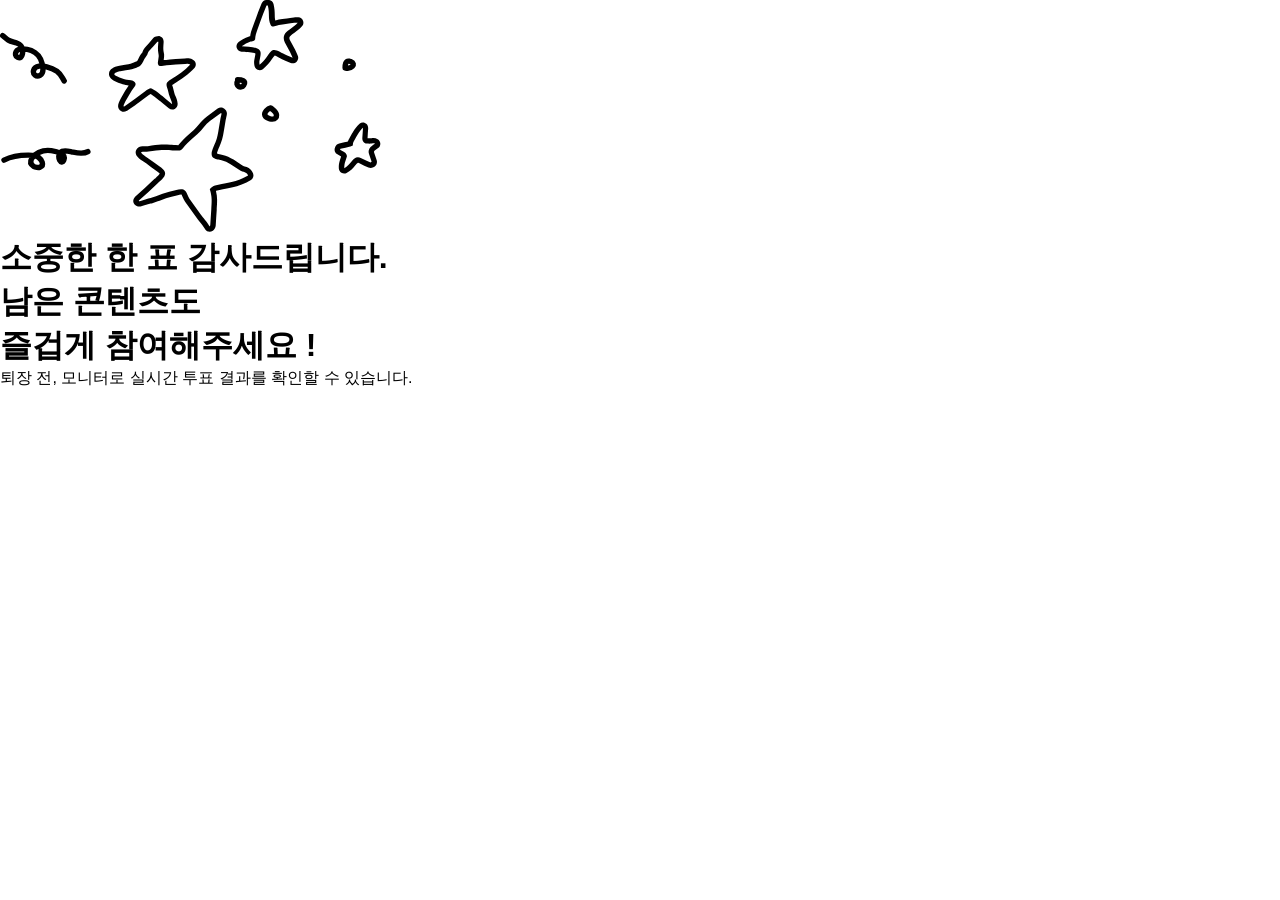
==== complete.html @ 2fc5b8a5 "결과페이지 레이아웃 추가" ====
<!DOCTYPE html>
<html lang="ko">
<head>
  <meta charset="UTF-8">
  <meta name="viewport" content="width=device-width, initial-scale=1.0">
  <title>VS 게임</title>

  <link rel="stylesheet" href="css/style.css">
  <link rel="stylesheet" href="css/complete.css">
</head>
<body class="complete-body">
  <main class="complete-wrap">
    <div class="icon-wrap">
      <svg width="381" height="232" viewBox="0 0 381 232" fill="none" xmlns="http://www.w3.org/2000/svg">
        <path d="M2.69775 35.606C4.54746 36.9932 6.3972 38.9971 8.32398 40.1532C10.7903 41.6175 13.9502 42.0799 16.7248 43.0819C20.4242 44.3921 22.1197 45.7794 22.5822 49.71C22.9675 52.4075 22.428 59.1898 17.4955 57.3401C15.3375 56.5693 15.1063 53.4094 16.0311 51.7139C17.9579 48.2456 24.0465 48.9393 27.2835 49.4017C32.5244 50.2495 38.3818 53.9489 40.5398 58.9586C42.3124 63.0433 45.2411 72.6772 40.0773 75.2977C36.3009 77.2245 32.5244 74.4499 33.6034 70.211C34.9906 65.1243 42.4666 65.6638 46.7055 66.8198C49.7883 67.5905 54.1814 69.3632 56.9559 71.2129C60.8095 73.9104 61.8885 77.3015 64.2007 80.9239" stroke="black" stroke-width="5.39499" stroke-linecap="round" stroke-linejoin="round"/>
        <path d="M4.00732 160.078C11.8686 156.147 19.9611 155.068 28.6701 155.145C31.9842 155.145 35.5295 155.145 38.4582 157.226C41.541 159.461 44.9322 165.242 39.9996 167.168C38.5352 167.785 34.99 167.323 33.7568 166.552C26.358 161.85 34.2963 154.452 38.6894 152.448C42.7742 150.598 46.4736 149.904 50.7896 150.598C54.3349 151.215 66.8204 152.987 63.8917 160.078C61.5025 165.935 56.1846 156.841 60.2694 152.448C62.8898 149.673 68.2077 151.138 71.5218 151.831C76.8397 152.91 82.9283 154.683 87.8609 151.6" stroke="black" stroke-width="5.39499" stroke-linecap="round" stroke-linejoin="round"/>
        <path d="M220.811 112.909L221.581 113.526C220.965 116.3 220.58 117.996 220.194 120.154L218.961 127.553L218.267 131.637C216.341 142.967 214.491 142.89 211.87 151.522C211.562 152.447 211.562 154.605 211.87 155.684C212.718 158.304 216.418 159.152 218.422 159.614L221.504 160.308C224.587 161.002 227.747 162.389 230.522 164.239L238.691 169.557C244.317 173.256 246.167 171.175 248.094 175.491C243.393 178.42 236.533 180.963 231.601 181.965L225.743 183.275L221.736 184.123L215.03 185.587C213.104 186.05 210.946 187.668 209.79 189.287C212.333 197.071 211.716 202.004 211.254 209.711L210.714 217.88L210.252 225.279L209.635 226.435C206.398 220.809 203.701 218.651 200.541 214.258L191.755 202.004C190.059 199.691 188.672 197.688 187.67 195.221C186.822 193.14 185.589 190.443 183.354 189.595C182.583 189.287 181.813 189.21 180.965 189.21C179.346 189.21 177.728 189.672 176.341 189.98L169.173 191.83C164.703 192.986 160.387 194.682 155.994 196.146L150.599 197.996C150.059 198.15 148.98 198.381 148.287 198.612L143.739 199.923L139.732 201.156C139.732 201.156 139.732 201.156 139.578 201.156C139.269 201.156 138.576 201.079 138.653 201.002C138.73 200.925 139.038 200.385 139.192 200.231L142.815 196.994L148.441 191.984L158.229 182.736C160.926 180.192 168.479 174.952 163.47 169.711C162.237 168.4 160.695 167.399 159.308 166.32L153.759 162.235C150.83 160.077 148.21 158.073 145.127 156.223C143.662 155.298 141.89 153.757 141.042 152.601C141.042 151.753 142.121 151.676 143.739 151.676C144.202 151.676 144.741 151.676 145.281 151.676C146.283 151.676 147.362 151.676 148.518 151.522L152.448 150.905C157.766 150.135 161.158 149.903 164.009 149.903C168.633 149.903 171.87 150.52 179.732 150.52C180.657 150.52 182.121 149.133 182.892 148.208C185.281 145.433 189.289 141.348 191.832 139.113L197.535 134.104C202.391 129.788 205.011 124.624 210.252 120.77L220.965 112.909M220.811 107.514C219.732 107.514 218.576 107.822 217.651 108.593L206.938 116.454C203.47 118.998 201.081 121.849 198.845 124.624C197.227 126.551 195.686 128.4 193.836 130.096L188.133 135.106C185.589 137.418 181.273 141.657 178.653 144.74C178.576 144.894 178.422 144.971 178.344 145.125C174.799 145.125 172.333 144.894 170.098 144.74C167.94 144.585 166.09 144.431 164.009 144.431C160.541 144.431 156.764 144.74 151.678 145.51L147.747 146.127C146.899 146.281 146.052 146.281 145.281 146.281H144.51H143.739C142.121 146.281 139.423 146.281 137.42 148.285C136.264 149.441 135.647 150.982 135.647 152.601C135.647 153.757 136.032 154.836 136.649 155.761C137.882 157.456 140.194 159.614 142.275 160.847C144.973 162.466 147.285 164.162 149.982 166.165L150.599 166.628L156.148 170.713L156.533 171.021C157.689 171.869 158.845 172.716 159.693 173.564C159.693 173.564 159.693 173.564 159.77 173.564C159.308 174.72 156.842 176.801 155.917 177.649C155.454 178.111 154.992 178.497 154.607 178.805L144.818 188.054L139.269 192.986L135.647 196.223C135.107 196.686 134.722 197.225 134.414 197.688C133.104 199.306 132.872 201.387 133.797 203.314C134.337 204.547 135.878 206.551 139.578 206.551C140.117 206.551 140.811 206.474 141.273 206.32L145.281 205.086L149.751 203.853L150.599 203.622C151.292 203.468 151.909 203.314 152.371 203.16L157.766 201.31C159 200.847 160.233 200.462 161.543 200C164.626 198.921 167.554 197.842 170.56 197.071L177.728 195.221C178.884 194.913 180.117 194.605 181.042 194.605C181.35 194.605 181.504 194.605 181.504 194.605C181.504 194.605 181.89 195.298 182.738 197.225C184.048 200.308 185.743 202.697 187.439 205.009L196.225 217.264C197.458 219.036 198.691 220.424 199.847 221.888C201.543 223.892 203.007 225.664 204.703 228.439C204.78 228.67 204.934 228.979 205.088 229.21C206.09 230.828 207.786 231.753 209.712 231.753C214.028 231.753 215.647 227.206 215.724 225.51L216.186 218.111L216.726 209.942V208.246C217.188 202.235 217.574 197.302 215.955 190.905C216.032 190.905 216.109 190.828 216.186 190.828L222.892 189.364L226.899 188.516L232.757 187.206C237.843 186.127 245.474 183.429 250.946 179.961C253.181 178.574 254.106 175.722 253.027 173.256C251.1 168.863 248.479 167.707 245.705 166.782C244.549 166.397 243.393 166.011 241.697 164.932L233.528 159.614C230.059 157.379 226.36 155.761 222.738 154.913L219.655 154.219C219.038 154.065 217.805 153.834 217.034 153.449C217.034 153.217 217.034 152.986 217.034 152.832C217.882 150.058 218.73 148.208 219.501 146.435C220.888 143.198 222.275 140.115 223.585 132.485L224.279 128.4L225.512 121.002C225.82 119.152 226.206 117.688 226.668 115.453L226.822 114.682C227.285 112.755 226.591 110.751 225.127 109.441L224.356 108.824C223.354 107.9 222.044 107.514 220.811 107.514Z" fill="black"/>
        <path d="M158.385 41.618L158.077 45.4715C157.537 52.0997 159.001 54.1806 158.693 56.4157L157.845 62.8126C157.768 63.5062 158.308 65.0477 158.77 65.433C159.233 65.8184 160.158 65.8954 160.928 65.8954C161.237 65.8954 161.545 65.8954 161.776 65.8954L166.632 65.3559L170.177 64.9706L175.957 64.5082L185.206 63.9687L187.287 63.7374C187.287 63.7374 187.441 63.7374 187.518 63.7374C188.212 63.7374 189.213 64.0457 190.292 64.5082C185.206 70.2114 177.113 75.6835 171.179 79.2288C169.791 80.0766 168.481 81.0014 167.325 82.2346C165.553 84.2384 167.171 87.3213 167.865 90.0958L168.944 94.4118C169.946 98.2654 171.872 100.346 172.181 104.277L165.475 98.6507C163.626 97.1093 152.913 88.3232 150.909 88.3232C149.445 88.4773 146.978 89.7875 145.514 91.0207C141.044 94.643 136.651 97.4947 132.027 100.886L124.628 106.204C124.628 106.204 124.011 106.589 123.857 106.589C122.701 106.589 125.398 101.502 125.475 101.348L129.714 94.0265C131.179 91.4831 132.72 89.0939 134.493 86.7818C135.572 85.3945 136.343 83.9301 134.647 82.0804C132.72 80.0766 129.56 80.3848 126.94 79.8453C124.165 79.3058 114.069 75.7606 114.3 74.1421C114.608 72.5236 118.847 71.5216 120.312 71.2904L125.861 70.2885L129.252 69.749C132.181 69.2866 137.807 67.3598 140.196 65.6642C142.894 63.7374 143.664 59.4215 145.745 57.0322C148.597 53.7952 146.747 53.4099 149.984 50.0958C151.063 49.0168 151.988 47.9378 152.99 46.8588L157.383 41.7721H158.539M158.385 36.223H157.229C155.687 36.223 154.3 36.9166 153.298 38.0727L148.905 43.1594C147.98 44.1613 147.133 45.1633 146.131 46.1652C143.741 48.6315 143.048 50.327 142.508 51.9455C142.354 52.485 142.277 52.6392 141.66 53.3328C140.273 54.8742 139.425 56.6469 138.655 58.2654C138.192 59.1902 137.422 60.8087 137.036 61.117C135.649 62.1189 130.87 63.8916 128.404 64.2769L125.013 64.8164L119.387 65.8184C113.221 66.9744 109.753 69.3636 109.059 72.986C107.518 81.3868 125.244 84.855 125.938 85.0091C126.786 85.1633 127.633 85.2403 128.481 85.3945C128.558 85.3945 128.635 85.3945 128.712 85.3945C127.479 87.1671 126.246 89.0939 125.013 91.0977L120.774 98.4195C116.766 105.279 118.308 107.822 118.924 108.901C119.849 110.597 121.93 111.753 123.857 111.753C125.784 111.753 127.325 110.751 127.788 110.366L135.186 105.125C136.42 104.2 137.73 103.352 138.886 102.504C142.123 100.192 145.514 97.88 148.905 95.1055C149.445 94.7201 150.061 94.2577 150.678 93.9494C153.298 95.5679 158.77 99.8839 162.084 102.658L168.79 108.285C169.791 109.132 171.025 109.595 172.258 109.595C173.106 109.595 173.953 109.364 174.724 108.978C176.651 107.976 177.807 105.973 177.653 103.737C177.422 100.578 176.42 98.2654 175.572 96.2615C175.032 95.1055 174.647 94.1035 174.339 92.9475L173.26 88.6315C173.106 87.9378 172.874 87.1671 172.643 86.4735C172.489 86.011 172.335 85.4715 172.181 85.0091C172.72 84.5467 173.337 84.1613 174.107 83.6989C180.273 79.9995 188.905 74.2191 194.454 67.9764C195.61 66.6661 196.073 64.8935 195.687 63.1979C195.302 61.5024 194.146 60.1151 192.528 59.4215C190.601 58.5737 189.059 58.2654 187.672 58.2654C187.441 58.2654 187.055 58.2654 186.824 58.2654L184.743 58.4966L175.726 59.0361L169.869 59.4985L166.169 59.8839L163.703 60.1151L164.088 56.9552C164.319 55.2596 164.088 53.8723 163.78 52.485C163.472 50.8665 163.163 49.0939 163.395 45.7028L163.626 42.3116C163.626 42.3116 163.626 41.7721 163.626 41.4638C163.626 38.4581 161.237 36.0688 158.231 36.0688L158.385 36.223Z" fill="black"/>
        <path d="M267.825 5.39491C269.983 14.104 267.671 17.8034 270.676 24.8939C271.216 26.1271 272.218 26.5124 273.297 26.5124C273.99 26.5124 274.761 26.3583 275.455 26.05C277.767 25.1252 280.079 24.7398 282.545 24.4315L287.324 23.8149L290.484 23.3525L294.26 22.813C294.8 22.736 295.339 22.6589 295.956 22.6589C296.418 22.6589 297.035 22.6589 297.728 22.6589C292.873 27.8997 291.1 27.5914 286.168 32.2928C283.316 34.9903 283.085 39.1521 284.858 42.4662L290.021 51.946C291.023 53.7957 291.794 55.8766 292.642 57.8034L287.247 55.5683C281.389 53.102 277.536 50.0963 274.299 50.0963C273.066 50.0963 271.987 50.4816 270.908 51.5606C267.748 54.4893 265.359 60.655 259.578 64.7398C259.424 63.3525 259.27 62.1194 259.424 61.3487L260.272 56.7244C260.734 54.104 261.274 51.0982 258.73 49.2485C255.57 46.9363 246.63 46.6281 241.698 46.3198C244.318 44.393 247.555 42.4662 250.638 41.4643C250.638 41.4643 255.108 41.6184 255.185 38.7668C255.262 35.9922 256.187 32.9864 257.189 30.1348L260.965 19.6531L263.201 13.6415L266.515 5.39491H267.825ZM267.902 -7.7154e-05C267.902 -7.7154e-05 267.594 -7.7154e-05 267.517 -7.7154e-05H266.206C264.125 0.231137 262.353 1.54135 261.582 3.46813L258.268 11.7148L256.033 17.8805L252.256 28.3622C251.486 30.5202 250.561 33.2176 250.175 36.1464C249.79 36.1464 249.405 36.3005 249.096 36.3776C244.626 37.8419 240.542 40.5394 238.615 42.0038C236.842 43.3911 236.071 45.7032 236.688 47.8612C237.305 50.0192 239.231 51.5606 241.544 51.7148H243.239C246.014 51.946 253.258 52.4084 255.416 53.4103C255.416 54.0269 255.185 55.1059 255.108 55.7225L254.26 60.3467C253.952 61.8882 254.106 63.5067 254.414 65.4334C254.646 67.2832 255.879 68.9017 257.574 69.6724C258.268 69.9807 259.039 70.1348 259.732 70.1348C260.811 70.1348 261.89 69.8265 262.815 69.1329C267.131 66.05 269.829 62.1965 271.987 59.1136C272.989 57.6492 273.991 56.262 274.761 55.5683C275.301 55.5683 277.536 56.8015 279.154 57.6492C280.927 58.5741 282.931 59.6531 285.32 60.655L290.715 62.8901C291.409 63.1984 292.102 63.2755 292.796 63.2755C294.183 63.2755 295.57 62.736 296.649 61.657C298.191 60.1155 298.653 57.7263 297.806 55.7225L297.189 54.181C296.572 52.7167 295.879 51.0211 295.031 49.4026L289.867 39.9228C289.251 38.7668 289.096 37.2254 290.098 36.2234C292.025 34.3737 293.335 33.4489 294.8 32.524C296.804 31.1367 298.885 29.6724 301.967 26.3583C303.355 24.8169 303.817 22.6589 303.046 20.7321C302.276 18.8053 300.503 17.4951 298.422 17.341C297.574 17.341 296.881 17.2639 296.341 17.2639C295.493 17.2639 294.723 17.2639 293.875 17.418L290.098 17.9575L286.939 18.42L282.314 18.9595C280.079 19.2677 277.69 19.576 275.301 20.4238C274.838 18.5741 274.761 16.8785 274.761 14.7205C274.761 11.946 274.607 8.55484 273.528 4.00763C272.911 1.54135 270.753 -0.0771484 268.287 -0.0771484L267.902 -7.7154e-05Z" fill="black"/>
        <path d="M363.007 127.86L362.699 132.408L362.313 137.88C362.159 140.654 363.932 143.275 366.706 143.583C367.708 143.66 368.556 143.737 369.327 143.737C371.562 143.737 372.641 143.352 373.566 143.352C374.028 143.352 374.491 143.429 374.953 143.737C370.252 146.666 367.4 149.363 369.173 154.527L371.639 161.849C371.639 161.849 370.868 162.465 370.637 162.465L366.629 160.693L361.311 158.149C360.001 157.533 358.922 157.302 357.92 157.302C352.68 157.302 350.753 164.932 344.279 168.169C344.279 165.548 344.51 163.698 345.281 161.463L346.899 156.608C347.207 155.606 346.051 153.371 345.204 152.677C343.97 151.675 341.735 150.519 340.04 149.671L340.425 148.824L345.512 147.668L348.363 147.051C349.365 146.82 351.6 146.203 352.525 145.818C353.065 145.664 352.834 143.583 353.065 143.043C354.837 139.344 359.539 130.635 362.93 127.86M363.007 122.465C363.007 122.465 362.93 122.465 362.853 122.465C361.62 122.465 360.464 122.928 359.539 123.698C354.221 128.014 348.286 140.577 348.209 140.731C348.055 141.04 347.978 141.271 347.901 141.579C347.593 141.579 347.362 141.733 347.13 141.733L344.279 142.35L339.192 143.506C337.496 143.891 336.109 145.047 335.416 146.589L335.03 147.436C333.874 150.057 335.03 153.063 337.419 154.373L337.805 154.604C338.807 155.144 340.194 155.837 341.119 156.454L340.04 159.691C339.038 162.619 338.653 165.086 338.807 168.323C338.807 170.172 339.886 171.868 341.427 172.793C342.275 173.332 343.2 173.564 344.202 173.564C345.049 173.564 345.897 173.409 346.591 173.024C350.599 171.02 353.142 168.014 355.146 165.548C355.994 164.469 357.304 162.928 357.92 162.697C357.92 162.697 358.229 162.697 358.922 163.082L364.24 165.625L368.402 167.475C369.096 167.783 369.866 167.937 370.637 167.937C372.256 167.937 374.645 167.09 375.955 165.24C376.957 163.853 377.265 161.926 376.726 160.23L374.259 152.908C373.797 151.521 373.643 151.059 377.805 148.361C379.423 147.359 380.348 145.587 380.348 143.737C380.348 141.887 379.346 140.115 377.651 139.19C376.34 138.419 375.03 138.034 373.489 138.034C372.949 138.034 372.256 138.034 371.485 138.188C370.945 138.265 370.252 138.342 369.173 138.342C368.71 138.342 368.171 138.342 367.554 138.342L367.863 132.87L368.171 128.785C368.171 128.785 368.171 128.246 368.171 127.937C368.171 124.932 365.782 122.542 362.776 122.542L363.007 122.465Z" fill="black"/>
        <path d="M237.614 81.0027C234.762 85.704 241.005 89.2493 243.703 85.2416C247.017 80.309 241.005 79.7695 237.614 79.7695" stroke="black" stroke-width="5.39499" stroke-linecap="round" stroke-linejoin="round"/>
        <path d="M270.519 107.977C267.899 108.362 263.737 112.678 264.893 115.376C266.203 118.382 273.371 120.617 275.606 117.842C278.612 114.143 273.911 110.366 271.367 108.362" stroke="black" stroke-width="5.39499" stroke-linecap="round" stroke-linejoin="round"/>
        <path d="M349.362 61.1943C345.277 60.4236 345.123 64.9708 345.123 67.8995C350.595 69.5951 357.146 64.2771 350.595 61.5796" stroke="black" stroke-width="5.39499" stroke-linecap="round" stroke-linejoin="round"/>
        </svg>
    </div>
    <div class="text-wrap">
      <h1>소중한 한 표 감사드립니다. <br>
        남은 콘텐츠도 <br>
      즐겁게 참여해주세요 !</h1>
      <p>퇴장 전, 모니터로 실시간 투표 결과를 확인할 수 있습니다.</p>
    </div>

  </main>


</body>
</html>
---- css/style.css ----
@font-face {
  font-family: 'AONE';
  src: url('../font/AONE(OTF).otf') format('opentype');
  font-weight: normal;
  font-style: normal;
  font-display: swap; /* 폰트 로딩 지연 시 기본 폰트 표시 */
}
@font-face {
  font-family: 'EF_jejudoldam';
  src: url('../font/EF_jejudoldam.otf') format('opentype');
  font-weight: normal;
  font-style: normal;
}

* {
  margin: 0;
  padding: 0;
  box-sizing: border-box;
}

body {
  width: 100vw;
  height: 100vh;
  min-height: 100vh;
  display: flex;
  flex-direction: column;
  font-family: 'EF_jejudoldam', sans-serif;
}
.font_aone {
  font-family: 'AONE', sans-serif;
}
img {
  display: block;
  -webkit-user-drag: none;
  user-select: none;
  -webkit-user-select: none;
  -moz-user-select: none;
  -ms-user-select: none;
}
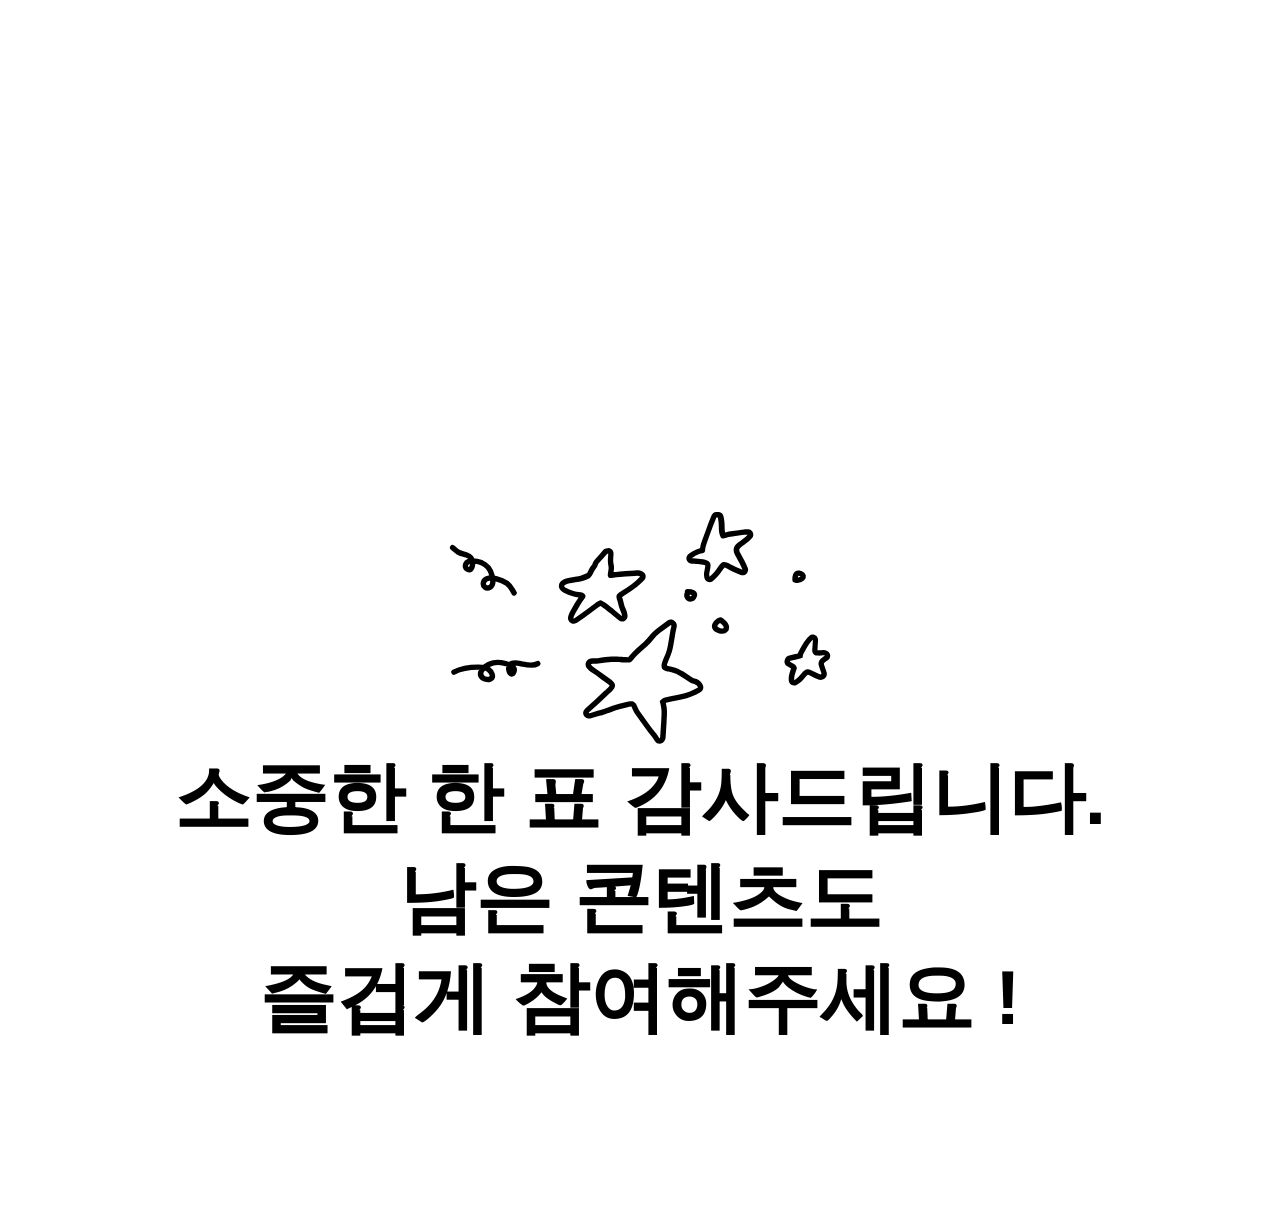
==== commit eaf05f39: "애니메이션 추가" ====
--- a/complete.html
+++ b/complete.html
@@ -11,7 +11,7 @@
 <body class="complete-body">
   <main class="complete-wrap">
     <div class="icon-wrap">
-      <svg width="381" height="232" viewBox="0 0 381 232" fill="none" xmlns="http://www.w3.org/2000/svg">
+      <svg  width="381" height="232" viewBox="0 0 381 232" fill="none" xmlns="http://www.w3.org/2000/svg">
         <path d="M2.69775 35.606C4.54746 36.9932 6.3972 38.9971 8.32398 40.1532C10.7903 41.6175 13.9502 42.0799 16.7248 43.0819C20.4242 44.3921 22.1197 45.7794 22.5822 49.71C22.9675 52.4075 22.428 59.1898 17.4955 57.3401C15.3375 56.5693 15.1063 53.4094 16.0311 51.7139C17.9579 48.2456 24.0465 48.9393 27.2835 49.4017C32.5244 50.2495 38.3818 53.9489 40.5398 58.9586C42.3124 63.0433 45.2411 72.6772 40.0773 75.2977C36.3009 77.2245 32.5244 74.4499 33.6034 70.211C34.9906 65.1243 42.4666 65.6638 46.7055 66.8198C49.7883 67.5905 54.1814 69.3632 56.9559 71.2129C60.8095 73.9104 61.8885 77.3015 64.2007 80.9239" stroke="black" stroke-width="5.39499" stroke-linecap="round" stroke-linejoin="round"/>
         <path d="M4.00732 160.078C11.8686 156.147 19.9611 155.068 28.6701 155.145C31.9842 155.145 35.5295 155.145 38.4582 157.226C41.541 159.461 44.9322 165.242 39.9996 167.168C38.5352 167.785 34.99 167.323 33.7568 166.552C26.358 161.85 34.2963 154.452 38.6894 152.448C42.7742 150.598 46.4736 149.904 50.7896 150.598C54.3349 151.215 66.8204 152.987 63.8917 160.078C61.5025 165.935 56.1846 156.841 60.2694 152.448C62.8898 149.673 68.2077 151.138 71.5218 151.831C76.8397 152.91 82.9283 154.683 87.8609 151.6" stroke="black" stroke-width="5.39499" stroke-linecap="round" stroke-linejoin="round"/>
         <path d="M220.811 112.909L221.581 113.526C220.965 116.3 220.58 117.996 220.194 120.154L218.961 127.553L218.267 131.637C216.341 142.967 214.491 142.89 211.87 151.522C211.562 152.447 211.562 154.605 211.87 155.684C212.718 158.304 216.418 159.152 218.422 159.614L221.504 160.308C224.587 161.002 227.747 162.389 230.522 164.239L238.691 169.557C244.317 173.256 246.167 171.175 248.094 175.491C243.393 178.42 236.533 180.963 231.601 181.965L225.743 183.275L221.736 184.123L215.03 185.587C213.104 186.05 210.946 187.668 209.79 189.287C212.333 197.071 211.716 202.004 211.254 209.711L210.714 217.88L210.252 225.279L209.635 226.435C206.398 220.809 203.701 218.651 200.541 214.258L191.755 202.004C190.059 199.691 188.672 197.688 187.67 195.221C186.822 193.14 185.589 190.443 183.354 189.595C182.583 189.287 181.813 189.21 180.965 189.21C179.346 189.21 177.728 189.672 176.341 189.98L169.173 191.83C164.703 192.986 160.387 194.682 155.994 196.146L150.599 197.996C150.059 198.15 148.98 198.381 148.287 198.612L143.739 199.923L139.732 201.156C139.732 201.156 139.732 201.156 139.578 201.156C139.269 201.156 138.576 201.079 138.653 201.002C138.73 200.925 139.038 200.385 139.192 200.231L142.815 196.994L148.441 191.984L158.229 182.736C160.926 180.192 168.479 174.952 163.47 169.711C162.237 168.4 160.695 167.399 159.308 166.32L153.759 162.235C150.83 160.077 148.21 158.073 145.127 156.223C143.662 155.298 141.89 153.757 141.042 152.601C141.042 151.753 142.121 151.676 143.739 151.676C144.202 151.676 144.741 151.676 145.281 151.676C146.283 151.676 147.362 151.676 148.518 151.522L152.448 150.905C157.766 150.135 161.158 149.903 164.009 149.903C168.633 149.903 171.87 150.52 179.732 150.52C180.657 150.52 182.121 149.133 182.892 148.208C185.281 145.433 189.289 141.348 191.832 139.113L197.535 134.104C202.391 129.788 205.011 124.624 210.252 120.77L220.965 112.909M220.811 107.514C219.732 107.514 218.576 107.822 217.651 108.593L206.938 116.454C203.47 118.998 201.081 121.849 198.845 124.624C197.227 126.551 195.686 128.4 193.836 130.096L188.133 135.106C185.589 137.418 181.273 141.657 178.653 144.74C178.576 144.894 178.422 144.971 178.344 145.125C174.799 145.125 172.333 144.894 170.098 144.74C167.94 144.585 166.09 144.431 164.009 144.431C160.541 144.431 156.764 144.74 151.678 145.51L147.747 146.127C146.899 146.281 146.052 146.281 145.281 146.281H144.51H143.739C142.121 146.281 139.423 146.281 137.42 148.285C136.264 149.441 135.647 150.982 135.647 152.601C135.647 153.757 136.032 154.836 136.649 155.761C137.882 157.456 140.194 159.614 142.275 160.847C144.973 162.466 147.285 164.162 149.982 166.165L150.599 166.628L156.148 170.713L156.533 171.021C157.689 171.869 158.845 172.716 159.693 173.564C159.693 173.564 159.693 173.564 159.77 173.564C159.308 174.72 156.842 176.801 155.917 177.649C155.454 178.111 154.992 178.497 154.607 178.805L144.818 188.054L139.269 192.986L135.647 196.223C135.107 196.686 134.722 197.225 134.414 197.688C133.104 199.306 132.872 201.387 133.797 203.314C134.337 204.547 135.878 206.551 139.578 206.551C140.117 206.551 140.811 206.474 141.273 206.32L145.281 205.086L149.751 203.853L150.599 203.622C151.292 203.468 151.909 203.314 152.371 203.16L157.766 201.31C159 200.847 160.233 200.462 161.543 200C164.626 198.921 167.554 197.842 170.56 197.071L177.728 195.221C178.884 194.913 180.117 194.605 181.042 194.605C181.35 194.605 181.504 194.605 181.504 194.605C181.504 194.605 181.89 195.298 182.738 197.225C184.048 200.308 185.743 202.697 187.439 205.009L196.225 217.264C197.458 219.036 198.691 220.424 199.847 221.888C201.543 223.892 203.007 225.664 204.703 228.439C204.78 228.67 204.934 228.979 205.088 229.21C206.09 230.828 207.786 231.753 209.712 231.753C214.028 231.753 215.647 227.206 215.724 225.51L216.186 218.111L216.726 209.942V208.246C217.188 202.235 217.574 197.302 215.955 190.905C216.032 190.905 216.109 190.828 216.186 190.828L222.892 189.364L226.899 188.516L232.757 187.206C237.843 186.127 245.474 183.429 250.946 179.961C253.181 178.574 254.106 175.722 253.027 173.256C251.1 168.863 248.479 167.707 245.705 166.782C244.549 166.397 243.393 166.011 241.697 164.932L233.528 159.614C230.059 157.379 226.36 155.761 222.738 154.913L219.655 154.219C219.038 154.065 217.805 153.834 217.034 153.449C217.034 153.217 217.034 152.986 217.034 152.832C217.882 150.058 218.73 148.208 219.501 146.435C220.888 143.198 222.275 140.115 223.585 132.485L224.279 128.4L225.512 121.002C225.82 119.152 226.206 117.688 226.668 115.453L226.822 114.682C227.285 112.755 226.591 110.751 225.127 109.441L224.356 108.824C223.354 107.9 222.044 107.514 220.811 107.514Z" fill="black"/>
@@ -27,11 +27,18 @@
       <h1>소중한 한 표 감사드립니다. <br>
         남은 콘텐츠도 <br>
       즐겁게 참여해주세요 !</h1>
-      <p>퇴장 전, 모니터로 실시간 투표 결과를 확인할 수 있습니다.</p>
+      <p class="font_aone">퇴장 전, 모니터로 실시간 투표 결과를 확인할 수 있습니다.</p>
     </div>
 
   </main>
 
-
+  <script>
+    window.addEventListener('load', () => {
+      document.body.classList.add('show');
+    });
+    setTimeout(() => {
+      window.location.href = 'end.html';
+    }, 3000);
+  </script>
 </body>
 </html>
--- a/css/style.css
+++ b/css/style.css
@@ -16,6 +16,7 @@
   margin: 0;
   padding: 0;
   box-sizing: border-box;
+  -webkit-font-smoothing: antialiased;
 }
 
 body {
@@ -29,7 +30,8 @@
 .font_aone {
   font-family: 'AONE', sans-serif;
 }
-img {
+img,
+.svg{
   display: block;
   -webkit-user-drag: none;
   user-select: none;
--- a/css/complete.css
+++ b/css/complete.css
@@ -0,0 +1,64 @@
+.complete-body {
+  background: url('../images/bg.jpg') no-repeat center/ cover;
+}
+.complete-wrap {
+  display: flex;
+  flex-direction: column;
+  align-items: center;
+  gap: 1%;
+  padding-top: 40%;
+  height: 100vh;
+}
+.icon-wrap {
+  width: 36%;
+}
+.icon-wrap svg {
+  width: 100%;
+  object-fit: contain;
+}
+.text-wrap {
+  display: flex;
+  flex-direction: column;
+  align-items: center;
+}
+.text-wrap h1 {
+  font-size: 6vw;
+  line-height: 1.3;
+  text-align: center;
+  color: #000;
+  margin-bottom: 13%;
+}
+.text-wrap p {
+  font-size: 3vw;
+  font-weight: 400;
+  color: rgba(0, 0, 0, 0.5);
+}
+
+.icon-wrap,
+.text-wrap h1,
+.text-wrap p {
+  opacity: 0;
+  transform: translateY(40px);
+}
+
+.complete-body.show .icon-wrap {
+  animation: fadeUp 0.6s ease forwards;
+}
+.complete-body.show .text-wrap h1 {
+  animation: fadeUp 0.6s ease forwards;
+  animation-delay: 0.3s;
+}
+
+.complete-body.show .text-wrap p {
+  animation: fadeUp 0.6s ease forwards;
+  animation-delay: 0.6s;
+}
+
+
+
+@keyframes fadeUp {
+  to {
+    opacity: 1;
+    transform: translateY(0);
+  }
+}
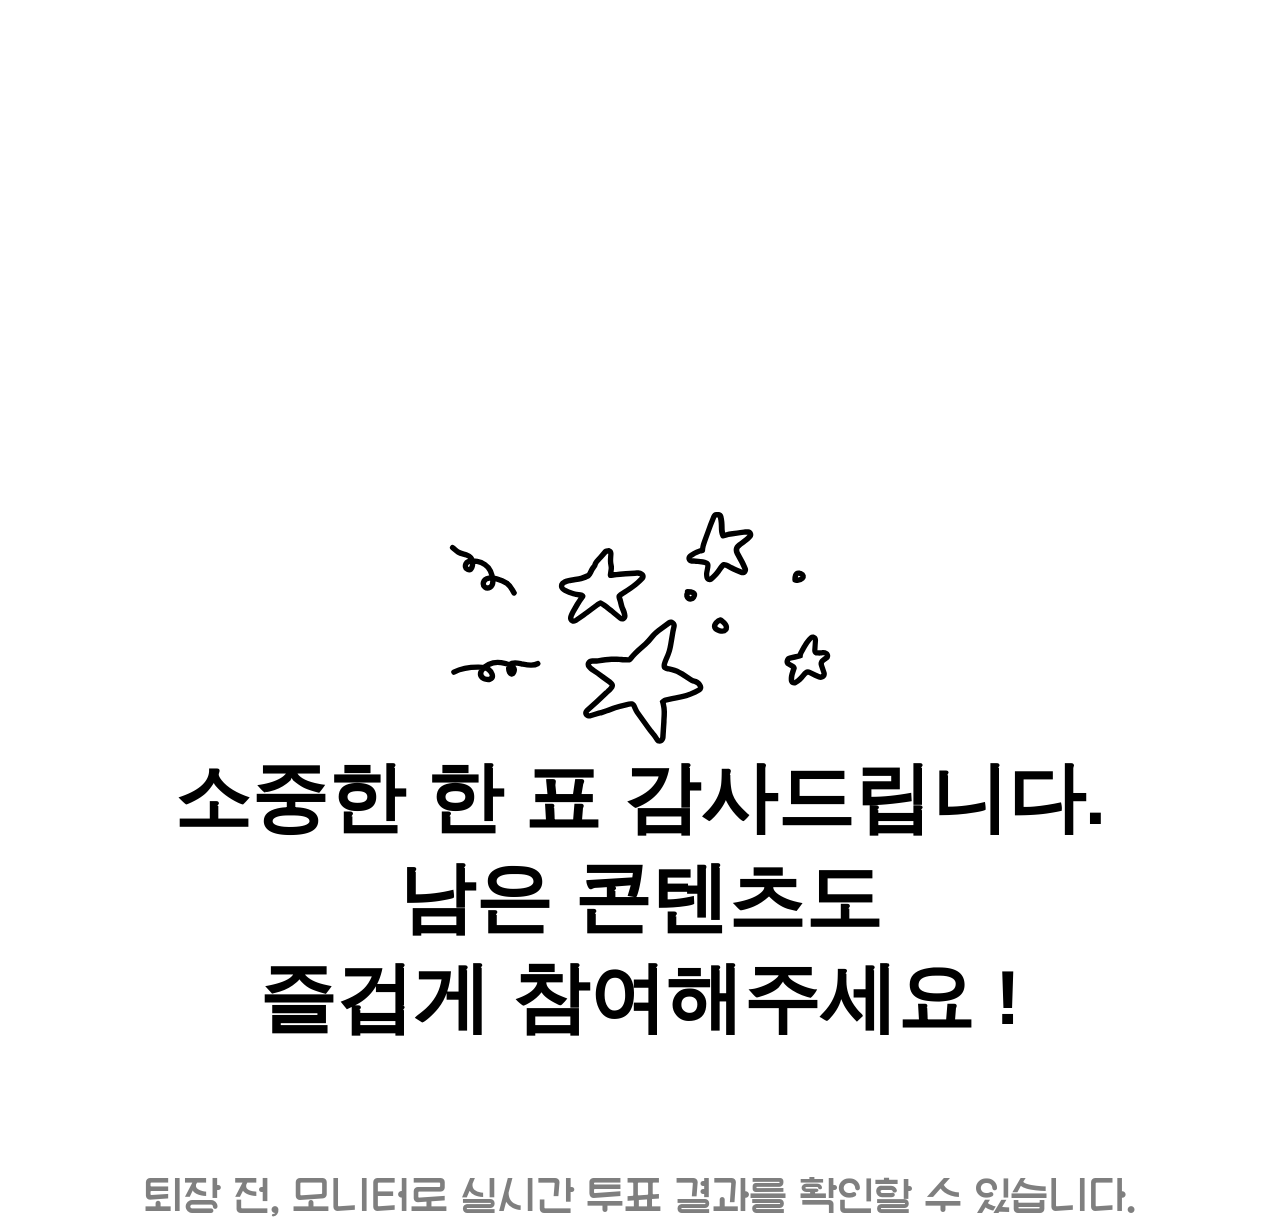
==== commit 70ba5aa2: "이미지 교체" ====
--- a/complete.html
+++ b/complete.html
@@ -37,8 +37,8 @@
       document.body.classList.add('show');
     });
     setTimeout(() => {
-      window.location.href = 'end.html';
-    }, 3000);
+      window.location.href = 'index.html';
+    }, 5000);
   </script>
 </body>
 </html>
--- a/css/complete.css
+++ b/css/complete.css
@@ -1,5 +1,5 @@
 .complete-body {
-  background: url('../images/bg.jpg') no-repeat center/ cover;
+  background: url('../images/bg.jpeg') no-repeat center/ cover;
 }
 .complete-wrap {
   display: flex;
